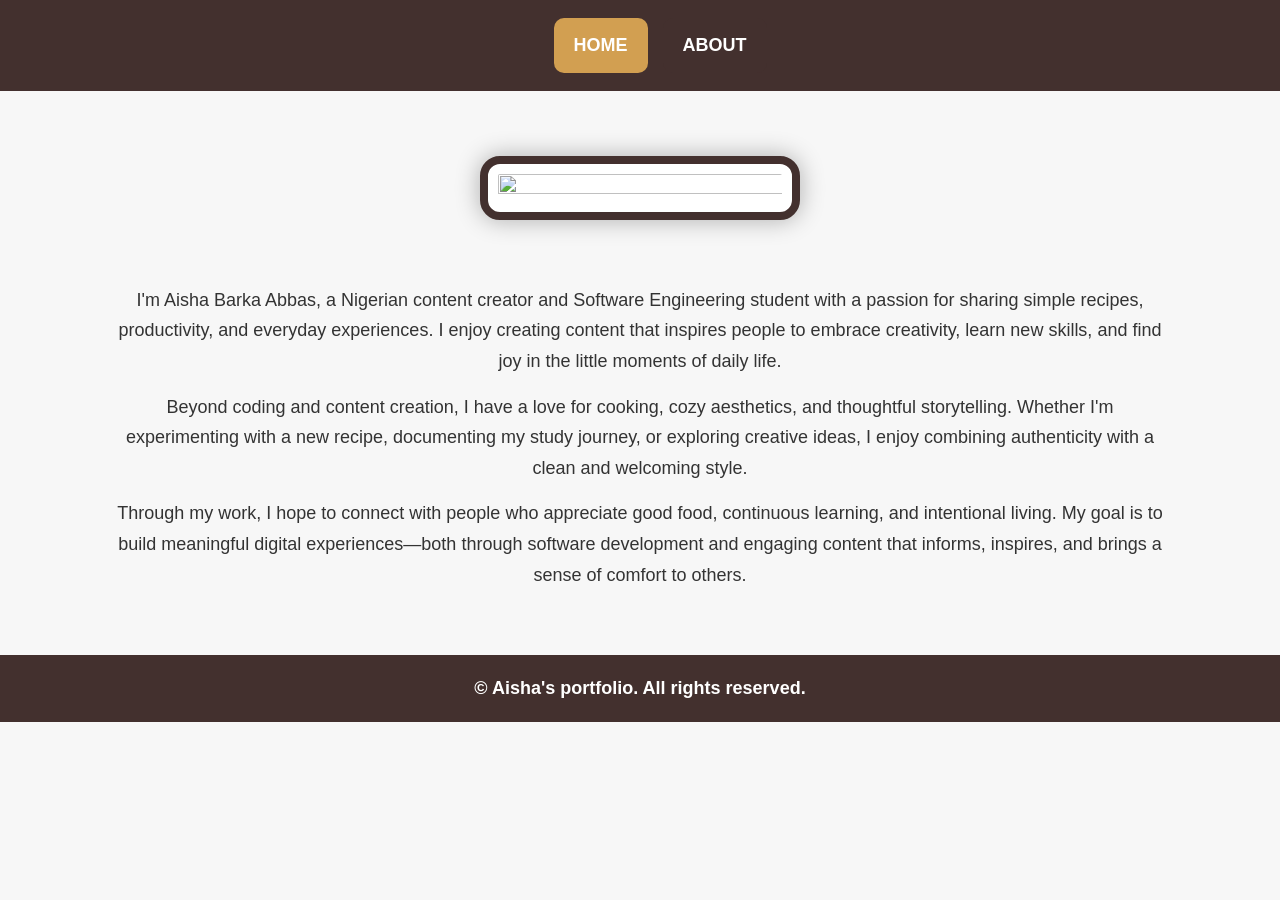
==== about.html @ 5b529f92 "Add files via upload" ====
<!DOCTYPE html>
<html lang="en">
<head>
    <meta charset="UTF-8">
    <meta name="viewport" content="width=device-width, initial-scale=1.0">
    <title>About</title>
        <link rel="stylesheet" href="style.css">
</head>
<body>
 <div class="hero">
     <header>
    <nav>
        <ul class="nav-links">
            <li><a href="index.html">HOME</a></li>
            <li class="current"><a href="about.html">ABOUT</a></li>
                    </ul>
    </nav>
</header>

                 <main>
    <div class="about-banner">

        <img src="img/my-portrait.png" class="banner-img" width="80%" height="70%">

        <div class="detail">
<p>I'm Aisha Barka Abbas, a Nigerian content creator and Software Engineering student with a passion for sharing simple recipes, productivity, and everyday experiences. I enjoy creating content that inspires people to embrace creativity, learn new skills, and find joy in the little moments of daily life.</p>
<p>Beyond coding and content creation, I have a love for cooking, cozy aesthetics, and thoughtful storytelling. Whether I'm experimenting with a new recipe, documenting my study journey, or exploring creative ideas, I enjoy combining authenticity with a clean and welcoming style.</p>
<p>Through my work, I hope to connect with people who appreciate good food, continuous learning, and intentional living. My goal is to build meaningful digital experiences—both through software development and engaging content that informs, inspires, and brings a sense of comfort to others.</p>
        </div>

    </div>
    <footer>© Aisha's portfolio. All rights reserved.</footer>
</main>
---- style.css ----
/* ===========================
   GENERAL
=========================== */

*{
    margin:0;
    padding:0;
    box-sizing:border-box;
}

body{
    font-family:Arial, Helvetica, sans-serif;
    background:#f7f7f7;
    color:#333;
    line-height:1.7;
}

/* ===========================
   HEADER
=========================== */

header{
    background:#43302E;
    padding:18px;
}

/* ===========================
   NAVIGATION
=========================== */

.nav-links{
    display:flex;
    justify-content:center;
    flex-wrap:wrap;
    list-style:none;
    gap:15px;
}

.nav-links li a{

    text-decoration:none;
    color:white;
    background:#D29F51;

    padding:12px 20px;

    border-radius:10px;

    font-weight:bold;

    transition:.4s;
}

.nav-links li a:hover{

    background:#43302E;

    color:#43302E;

    transform:translateY(-3px);
}

/* Current page */

.current a{

    background:#43302E !important;

    color:white;
}

/* ===========================
   HOME PAGE
=========================== */

.hero-banner{

    width:90%;

    margin:30px auto;

    text-align:center;
}

.banner-img{

    width:100%;

    border-radius:15px;

    box-shadow:0px 5px 20px rgba(0,0,0,.25);
}

.detail{

    margin-top:30px;
}

.detail h1{

    font-size:40px;

    margin-bottom:20px;
}

.detail h1 span{

    color:#43302E;

    font-weight:bold;
}

.home-para{

    font-size:20px;

    margin-bottom:20px;

    text-align:justify;
}

/* ===========================
   ABOUT PAGE
=========================== */

.about-banner{

    display:flex;

    justify-content:center;

    align-items:center;

    flex-direction:column;

    margin:40px auto;
}

.about-banner img{

    width:320px;

    max-width:90%;

    border:8px solid #43302E;

    border-radius:20px;

    padding:10px;

    background:white;

    box-shadow:0 0 25px rgba(0,0,0,.3);
}

.about-banner .detail{

    margin-top:25px;

    text-align:center;

    width:85%;
}

/* ===========================
   RECIPE PAGE
=========================== */

h1,h2{

    text-align:center;

    margin:20px;
}

p{

    margin:15px;

    font-size:18px;
}

ul,ol{

    margin-left:40px;

    font-size:18px;
}

img{

    display:block;

    margin:25px auto;
}
footer {
  width: 100%;
  box-sizing: border-box;
  display: block;
  clear: both; /* Prevents floating elements from breaking it */
}

/* ===========================
   FASHION GALLERY
=========================== */

.fashion-img{

    width:80%;

    display:block;

    margin:20px auto;

    border-radius:15px;

    border:6px solid #43302E;

    box-shadow:0 0 20px rgba(0,0,0,.25);
}

figcaption{

    text-align:center;

    font-weight:bold;

    color:black;

    margin-bottom:20px;
}
footer {
  width: 100%;
  box-sizing: border-box;
  display: block;
  clear: both; /* Prevents floating elements from breaking it */
}


/* ===========================
   FOOTER
=========================== */

footer{

    margin-top:50px;

    background:#43302E;

    color:white;

    text-align:center;

    padding:18px;

    font-size:18px;

    font-weight:bold;
}

/* ===========================
   MOBILE
=========================== */

@media(max-width:768px){

.nav-links{

flex-direction:row;

justify-content:center;

gap:10px;

}

.nav-links li a{

padding:10px 15px;

font-size:14px;

}

.detail h1{

font-size:30px;

}

.home-para{

font-size:18px;

}

}
/* Base navigation links (Default style - plain text) */
.nav-links a {
  text-decoration: none;
  color: #ffffff; /* White text */
  padding: 10px 20px;
  display: inline-block;
  font-weight: bold;
  border-radius: 15px; /* Keeps your nice rounded edges */
  transition: background-color 0.3s ease;
}

/* The active page indicator (Your beautiful coffee-brown background color) */
.nav-links a.current-page {
  background-color: #43302E; /* Dark coffee brown from your footer */
  color: #43302E;
}
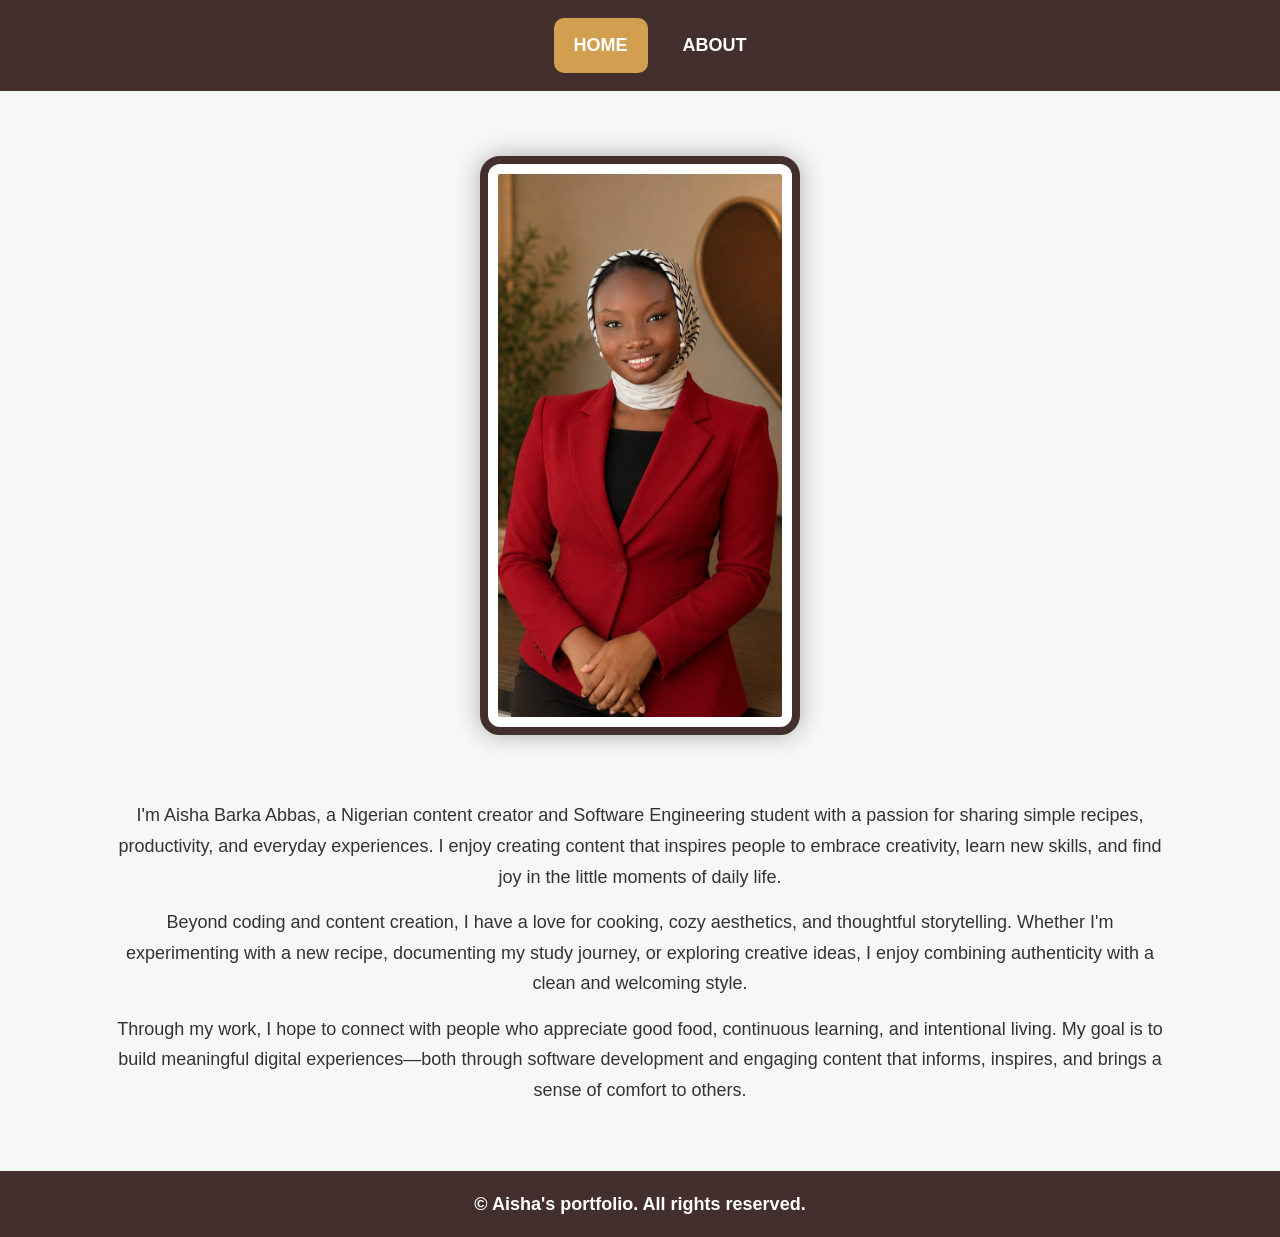
==== commit 74090041: "Update about.html" ====
--- a/about.html
+++ b/about.html
@@ -20,7 +20,7 @@
                  <main>
     <div class="about-banner">
 
-        <img src="img/my-portrait.png" class="banner-img" width="80%" height="70%">
+        <img src="my-portrait.png" class="banner-img" width="80%" height="70%">
 
         <div class="detail">
 <p>I'm Aisha Barka Abbas, a Nigerian content creator and Software Engineering student with a passion for sharing simple recipes, productivity, and everyday experiences. I enjoy creating content that inspires people to embrace creativity, learn new skills, and find joy in the little moments of daily life.</p>
@@ -30,4 +30,4 @@
 
     </div>
     <footer>© Aisha's portfolio. All rights reserved.</footer>
-</main>+</main>
